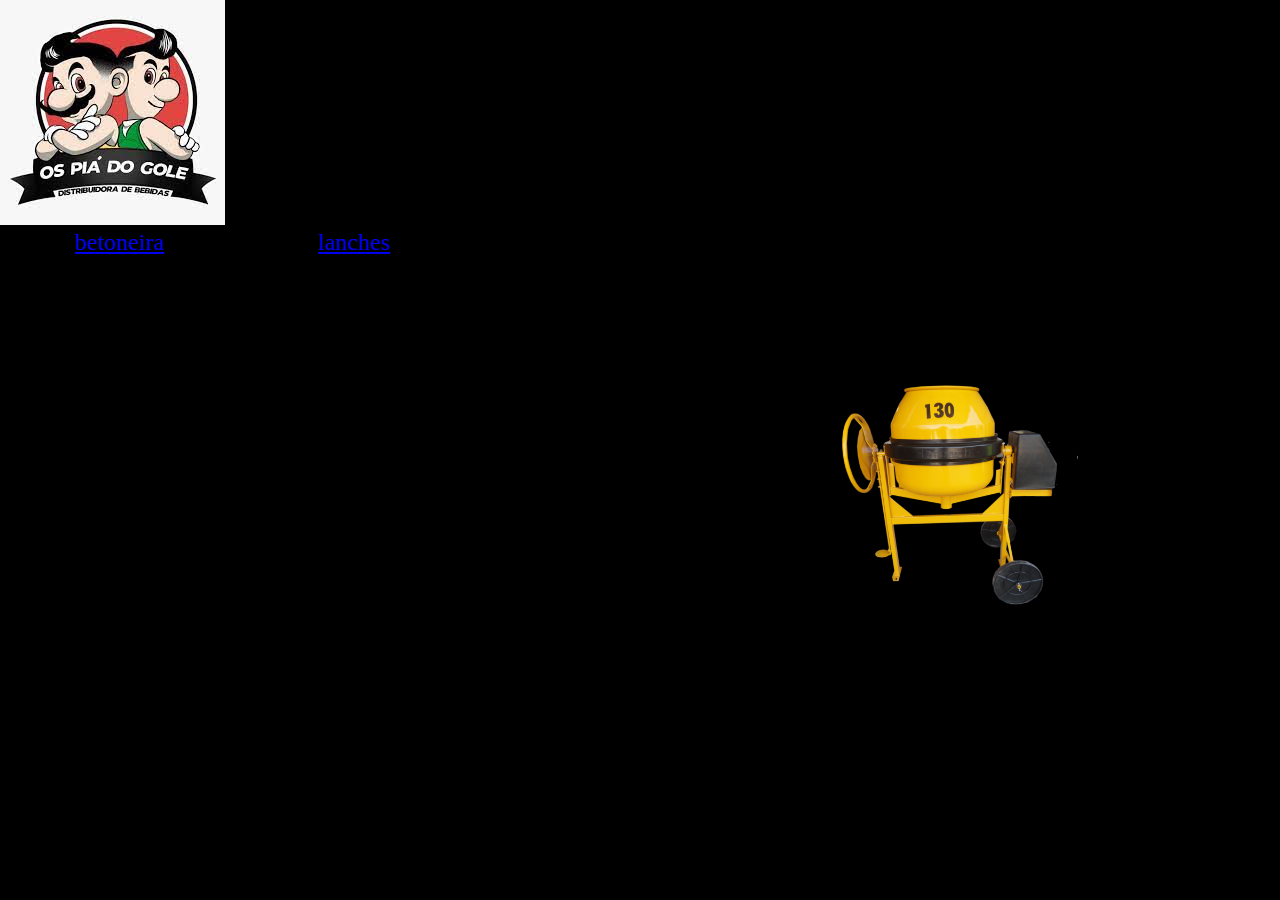
==== index.html @ 465d20d7 "ele" ====
<!DOCTYPE html>
<html lang="pt-br">
<head>

    <meta charset="UTF-8">
    <meta name="viewport" content="width=device-width, initial-scale=1.0">
    <title>Super Mario Betoneira lanches</title>

    <link rel="stylesheet" href="estilo.css">
    <link rel="ico" href="mario.ico" type="ico">
    
</head>

<body>

    <header class="cabecalho">
        
        <img src="imagens/ospiaogole.jpeg" alt="Super Mario Lanches" class="cabecalho-imagem">

        <ul class="cabecalho-lista">
            
            <li class="cabecalho-item"><a href="https://pt.wikipedia.org/wiki/Betoneira#:~:text=Uma%20betoneira%20ou%20misturador%20de,com%20o%20tipo%20de%20obra." target="_blank">betoneira</a></li>
            <li class="cabecalho-item"><a href="lanches.html">lanches</a></li>

        </ul>
       
    </header>

    <section class="secao1">

    <div class="secao1-div">

        <h1 class="sec1-h1">Super Mario Betoneira Lanches</h1><br>
        <p class="secao1-p1">A Betoneira foi fundada em 1916 pelo Mario com o objetivo de destribuir lanches</p><br>
        <p class="secao1-p2">Com sua capacidade de criar lanches deliciosos e crocantes com base em cimento</p>

    </div>

        <img class="secao1-img" src="imagens/betoneira.png" alt="betoneira">
    
    </section>

    
    
</body>
</html>>
---- estilo.css ----
*{
    margin: 0;
    padding: 0;
}

body{

    background-color: #000000;
}

.cabecalho{

    background-color: rgb(255, 255, 255)
    display: flex;
    align-items: center;
    justify-content: space-between;
}

.cabecalho-item{

    display: inline-block;
    margin: 0 75px;
    font-size: 24px;
    
    

    

}

.secao1{

    display: flex;
    align-items: center;
    justify-content: center;
    padding: 100px 0 ;    
    font-size: 25px;
}

.secao1-div{

    width: 50%;
    
}

.secao1-img{

    width: 20%;
    height: 20%;
}
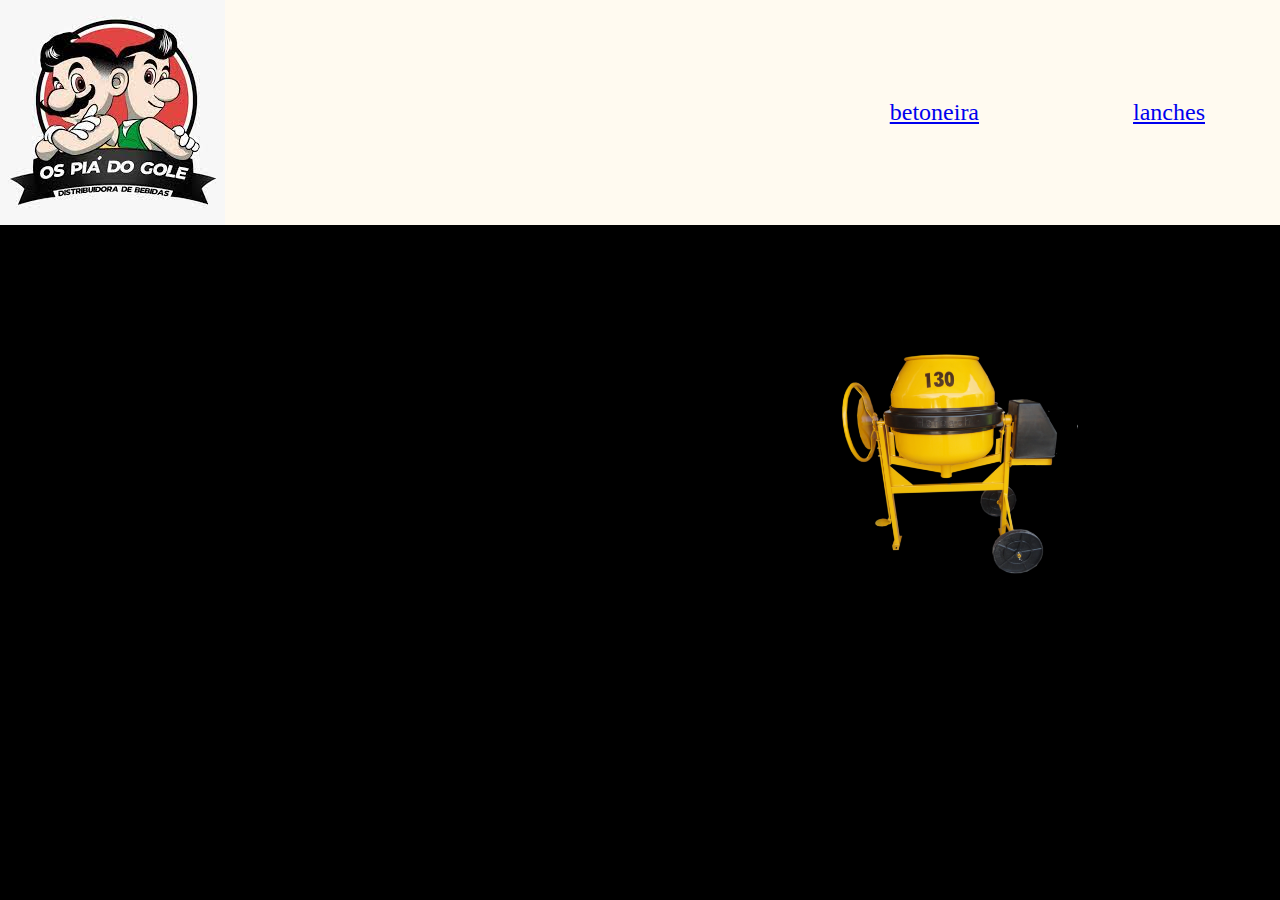
==== commit 7341e49a: "as" ====
--- a/index.html
+++ b/index.html
@@ -40,6 +40,17 @@
     
     </section>
 
+    <section class="secao-2">
+        <h2>Nossos Patrocinadores</h2>
+
+
+
+
+
+
+
+    </section>
+
     
     
 </body>
--- a/estilo.css
+++ b/estilo.css
@@ -10,10 +10,10 @@
 
 .cabecalho{
 
-    background-color: rgb(255, 255, 255)
     display: flex;
     align-items: center;
     justify-content: space-between;
+    background-color:floralwhite
 }
 
 .cabecalho-item{
@@ -21,10 +21,12 @@
     display: inline-block;
     margin: 0 75px;
     font-size: 24px;
-    
-    
+    color: aliceblue;
+    color: aliceblue;
 
-    
+}
+
+cabecalho-imagem{
 
 }
 
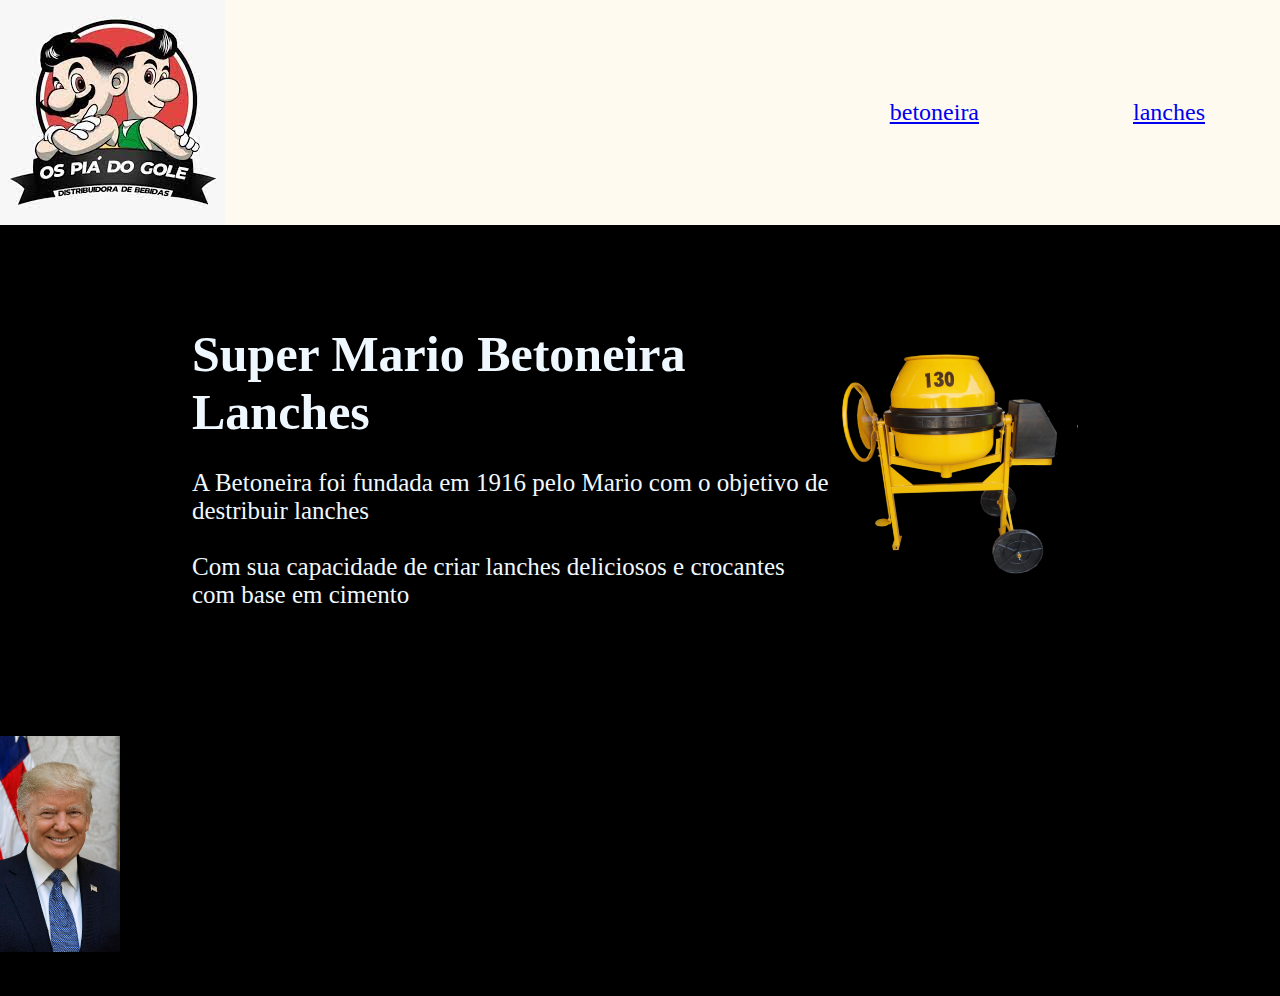
==== commit 67161bb8: "ksudgsd" ====
--- a/index.html
+++ b/index.html
@@ -28,7 +28,7 @@
 
     <section class="secao1">
 
-    <div class="secao1-div">
+    <div class="secao1-textinho">
 
         <h1 class="sec1-h1">Super Mario Betoneira Lanches</h1><br>
         <p class="secao1-p1">A Betoneira foi fundada em 1916 pelo Mario com o objetivo de destribuir lanches</p><br>
@@ -40,18 +40,24 @@
     
     </section>
 
-    <section class="secao-2">
+    <section class="secao2">
+
         <h2>Nossos Patrocinadores</h2>
+
+        <div class="secao2-nossos-patrocinadores">
+            <div class="secao2-div-patrocinadores">
+                <img src="patrocinadores/trump.png" alt="Donald Trump">
+                <h3>Trump</h3>
+
+
+            </div>
 
 
 
 
 
 
-
+        </div>
     </section>
-
-    
-    
 </body>
 </html>> 
--- a/estilo.css
+++ b/estilo.css
@@ -22,7 +22,7 @@
     margin: 0 75px;
     font-size: 24px;
     color: aliceblue;
-    color: aliceblue;
+    
 
 }
 
@@ -39,9 +39,10 @@
     font-size: 25px;
 }
 
-.secao1-div{
+.secao1-textinho{
 
     width: 50%;
+    color: aliceblue;
     
 }
 
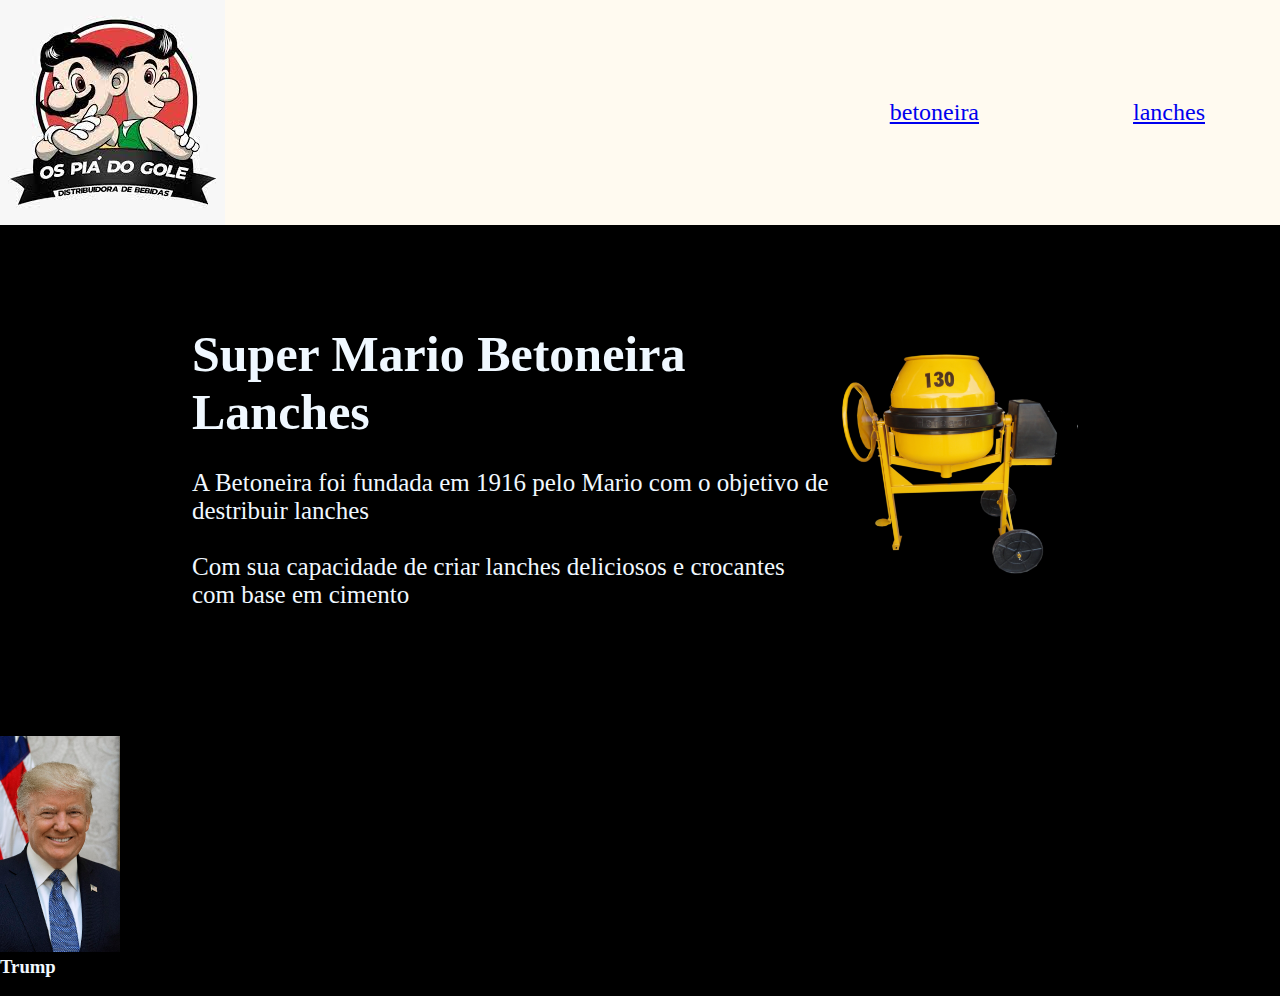
==== commit 60c3fa5d: "adas" ====
--- a/index.html
+++ b/index.html
@@ -45,7 +45,9 @@
         <h2>Nossos Patrocinadores</h2>
 
         <div class="secao2-nossos-patrocinadores">
+            
             <div class="secao2-div-patrocinadores">
+
                 <img src="patrocinadores/trump.png" alt="Donald Trump">
                 <h3>Trump</h3>
 
--- a/estilo.css
+++ b/estilo.css
@@ -51,6 +51,10 @@
     width: 20%;
     height: 20%;
 }
+
+.secao2-nossos-patrocinadores{
+    color: aliceblue;
+}
     
 
 
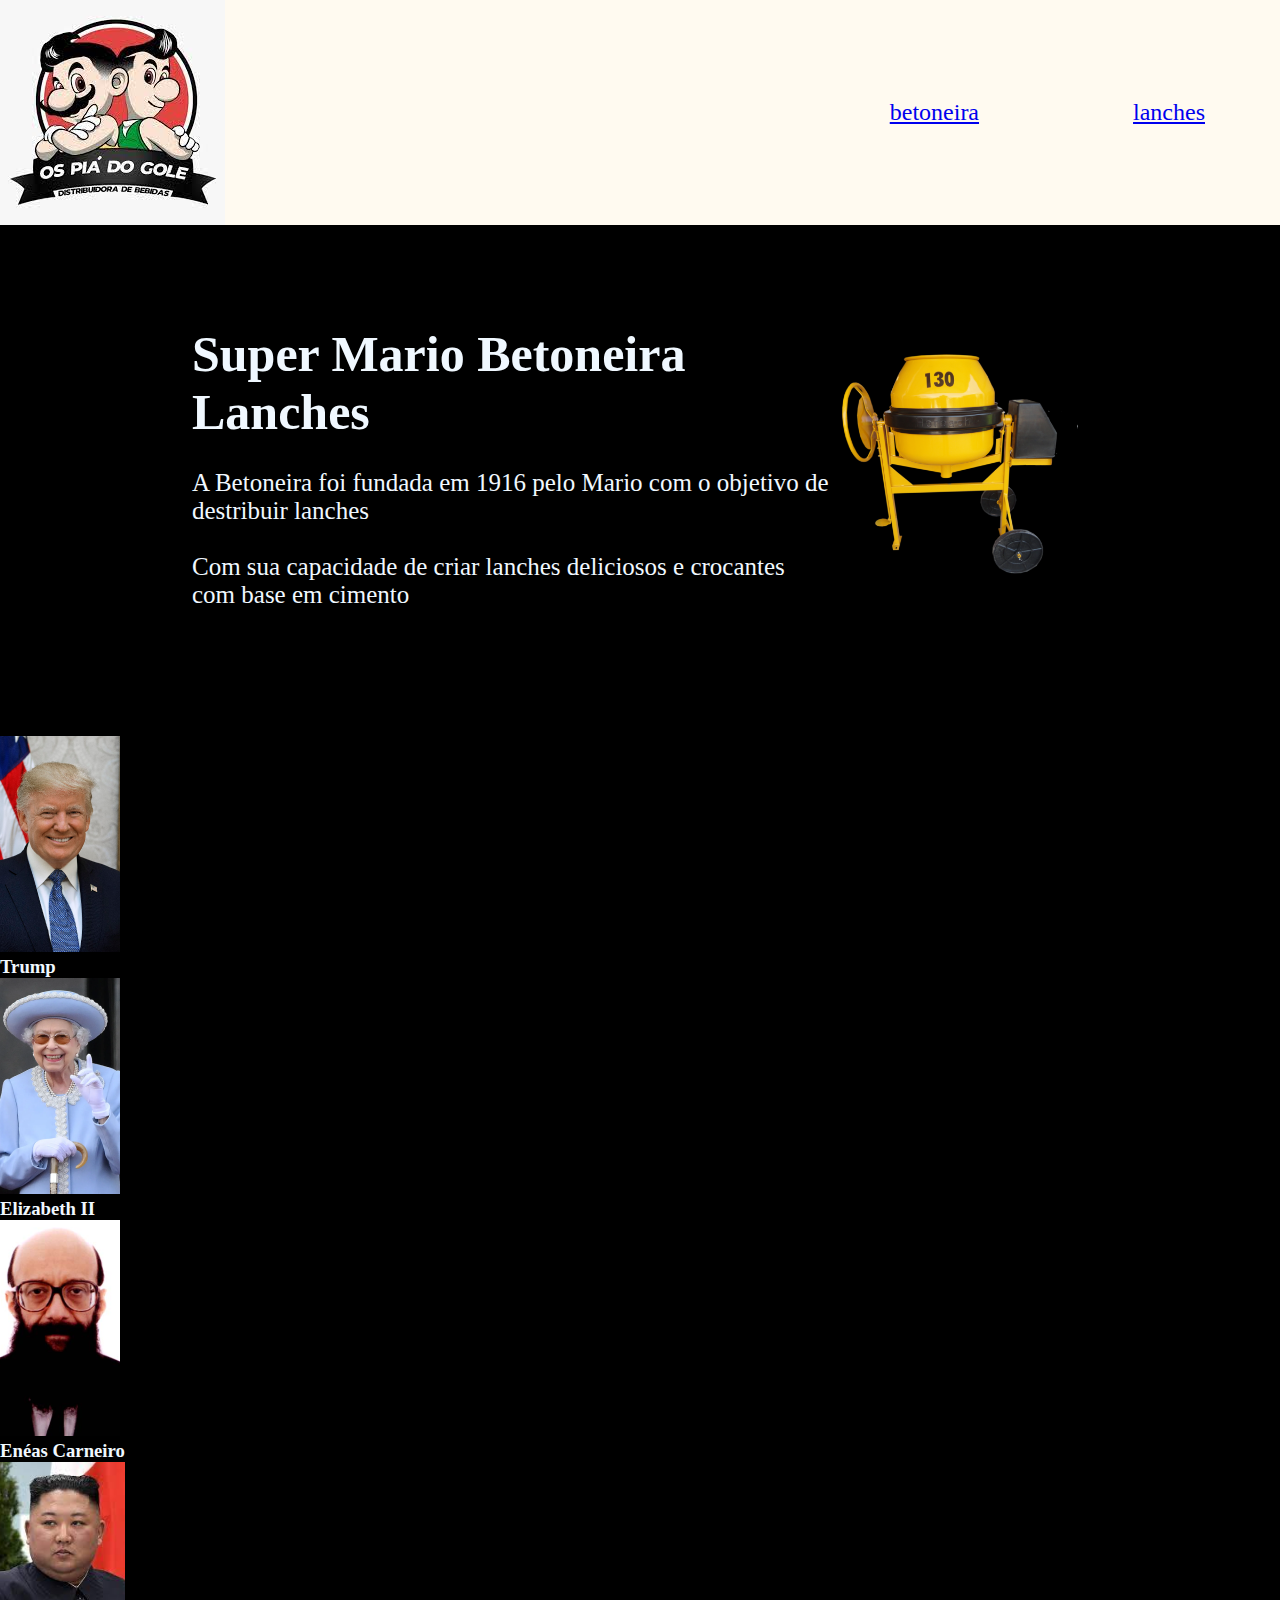
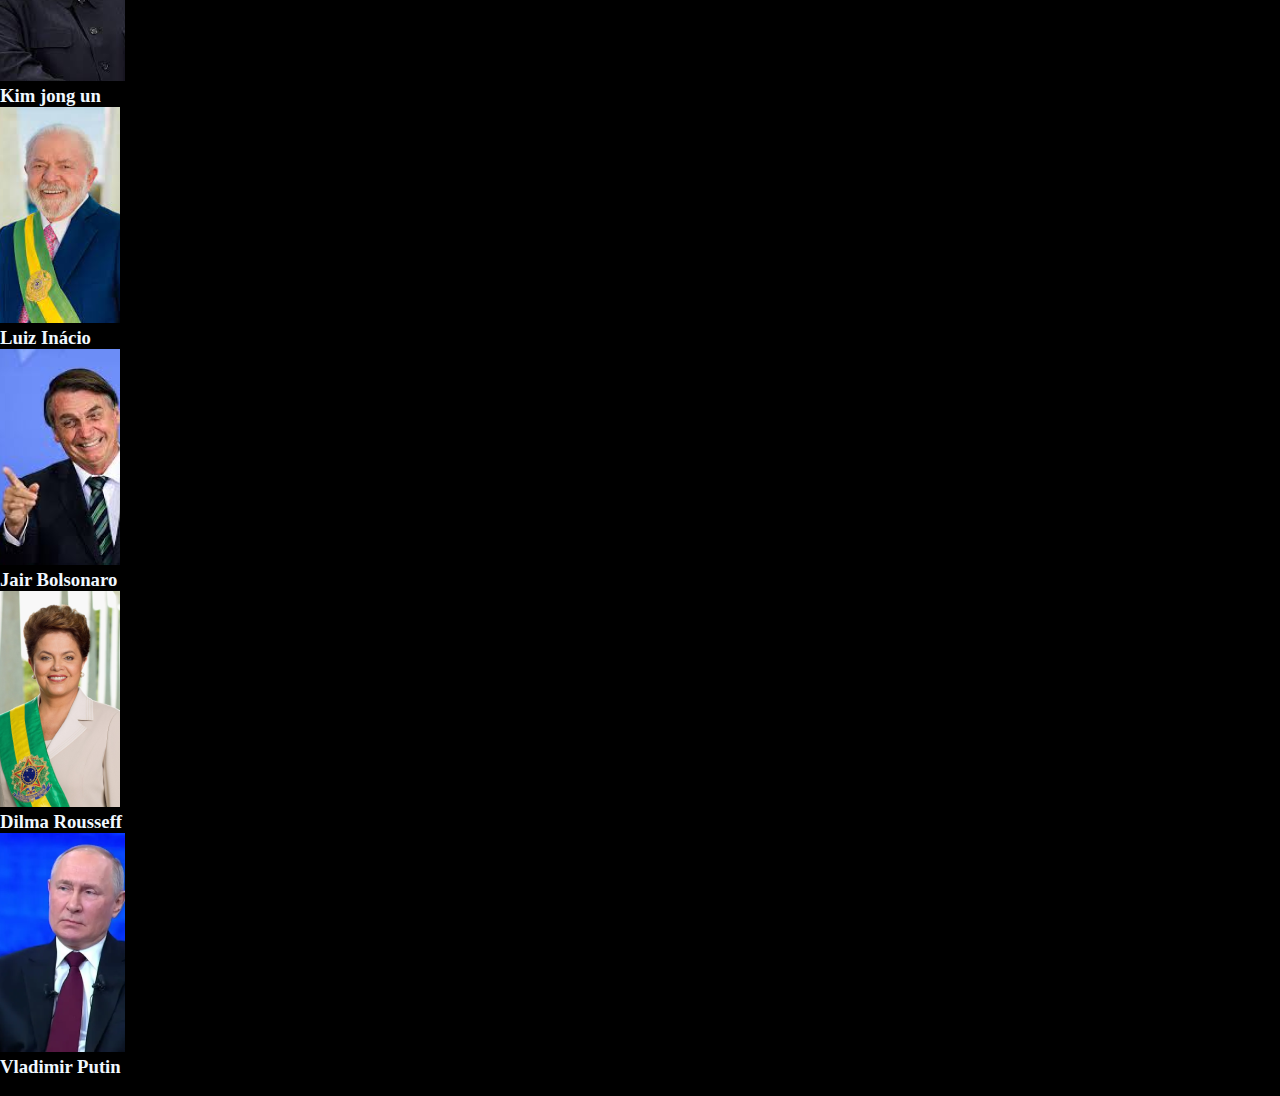
==== commit 5ac6978e: "opa" ====
--- a/index.html
+++ b/index.html
@@ -45,20 +45,63 @@
         <h2>Nossos Patrocinadores</h2>
 
         <div class="secao2-nossos-patrocinadores">
-            
+
             <div class="secao2-div-patrocinadores">
 
                 <img src="patrocinadores/trump.png" alt="Donald Trump">
                 <h3>Trump</h3>
 
+            </div>
+
+            <div class="secao2-div-patrocinadores">
+
+                <img src="patrocinadores/rainha.png" alt="Elizabeth II">
+                <h3>Elizabeth II</h3>
 
             </div>
 
+            <div class="secao2-div-patrocinadores">
 
+                <img src="patrocinadores/eneias.png" alt="Enéas Carneiro">
+                <h3>Enéas Carneiro</h3>
 
+            </div>
 
+            <div class="secao2-div-patrocinadores">
 
+                <img src="patrocinadores/jong.png" alt="Kim jong un">
+                <h3>Kim jong un</h3>
 
+            </div>
+
+            <div class="secao2-div-patrocinadores">
+
+                <img src="patrocinadores/lula.png" alt="Luiz Inácio">
+                <h3>Luiz Inácio</h3>
+
+            </div>
+
+            <div class="secao2-div-patrocinadores">
+
+                <img src="patrocinadores/bonoro.png" alt="Jair Bolsonaro">
+                <h3>Jair Bolsonaro</h3>
+
+            </div>
+
+            <div class="secao2-div-patrocinadores">
+
+                <img src="patrocinadores/dilma.png" alt="Dilma Rousseff">
+                <h3>Dilma Rousseff</h3>
+
+            </div>
+
+            <div class="secao2-div-patrocinadores">
+
+                <img src="patrocinadores/putin.png" alt="Vladimir Putin">
+                <h3>Vladimir Putin</h3>
+
+            </div>
+            
         </div>
     </section>
 </body>
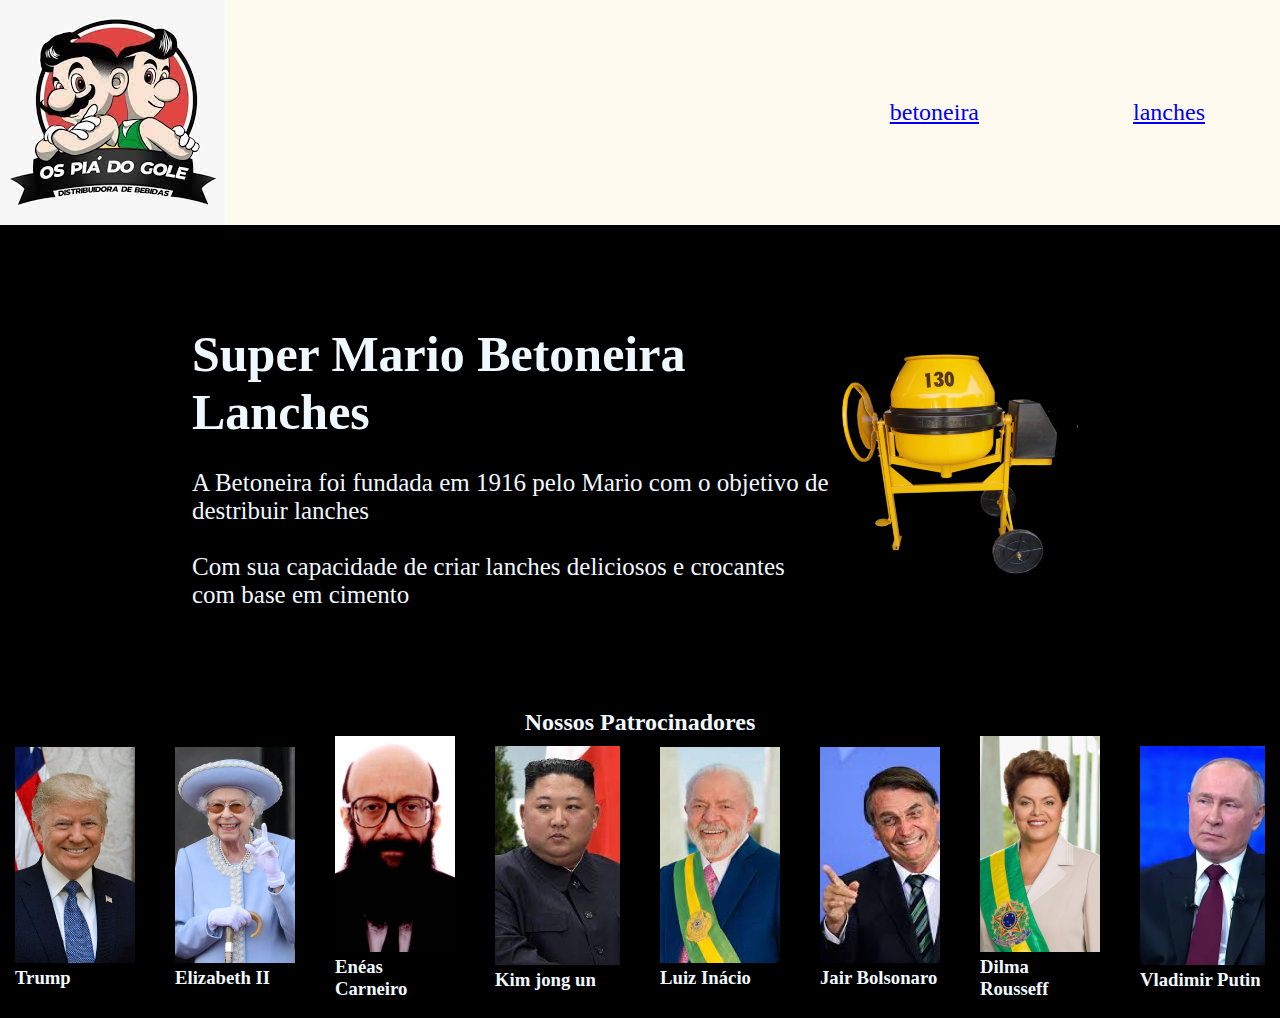
==== commit b6b3ac60: "shia" ====
--- a/index.html
+++ b/index.html
@@ -42,7 +42,7 @@
 
     <section class="secao2">
 
-        <h2>Nossos Patrocinadores</h2>
+        <h2 class="secao2-titulo">Nossos Patrocinadores</h2>
 
         <div class="secao2-nossos-patrocinadores">
 
--- a/estilo.css
+++ b/estilo.css
@@ -54,9 +54,28 @@
 
 .secao2-nossos-patrocinadores{
     color: aliceblue;
+    display: flex;
+    align-items: center;
+    justify-content: center;
+}
+
+.secao2-div-patrocinadores{
+    margin: 0 20px;
+}
+
+.secao2{
+    color: aliceblue;
+    
 }
     
+.secao2-titulo{
 
+    display: flex;
+    align-items: center;
+    justify-content: center;
+
+
+}
 
    
 
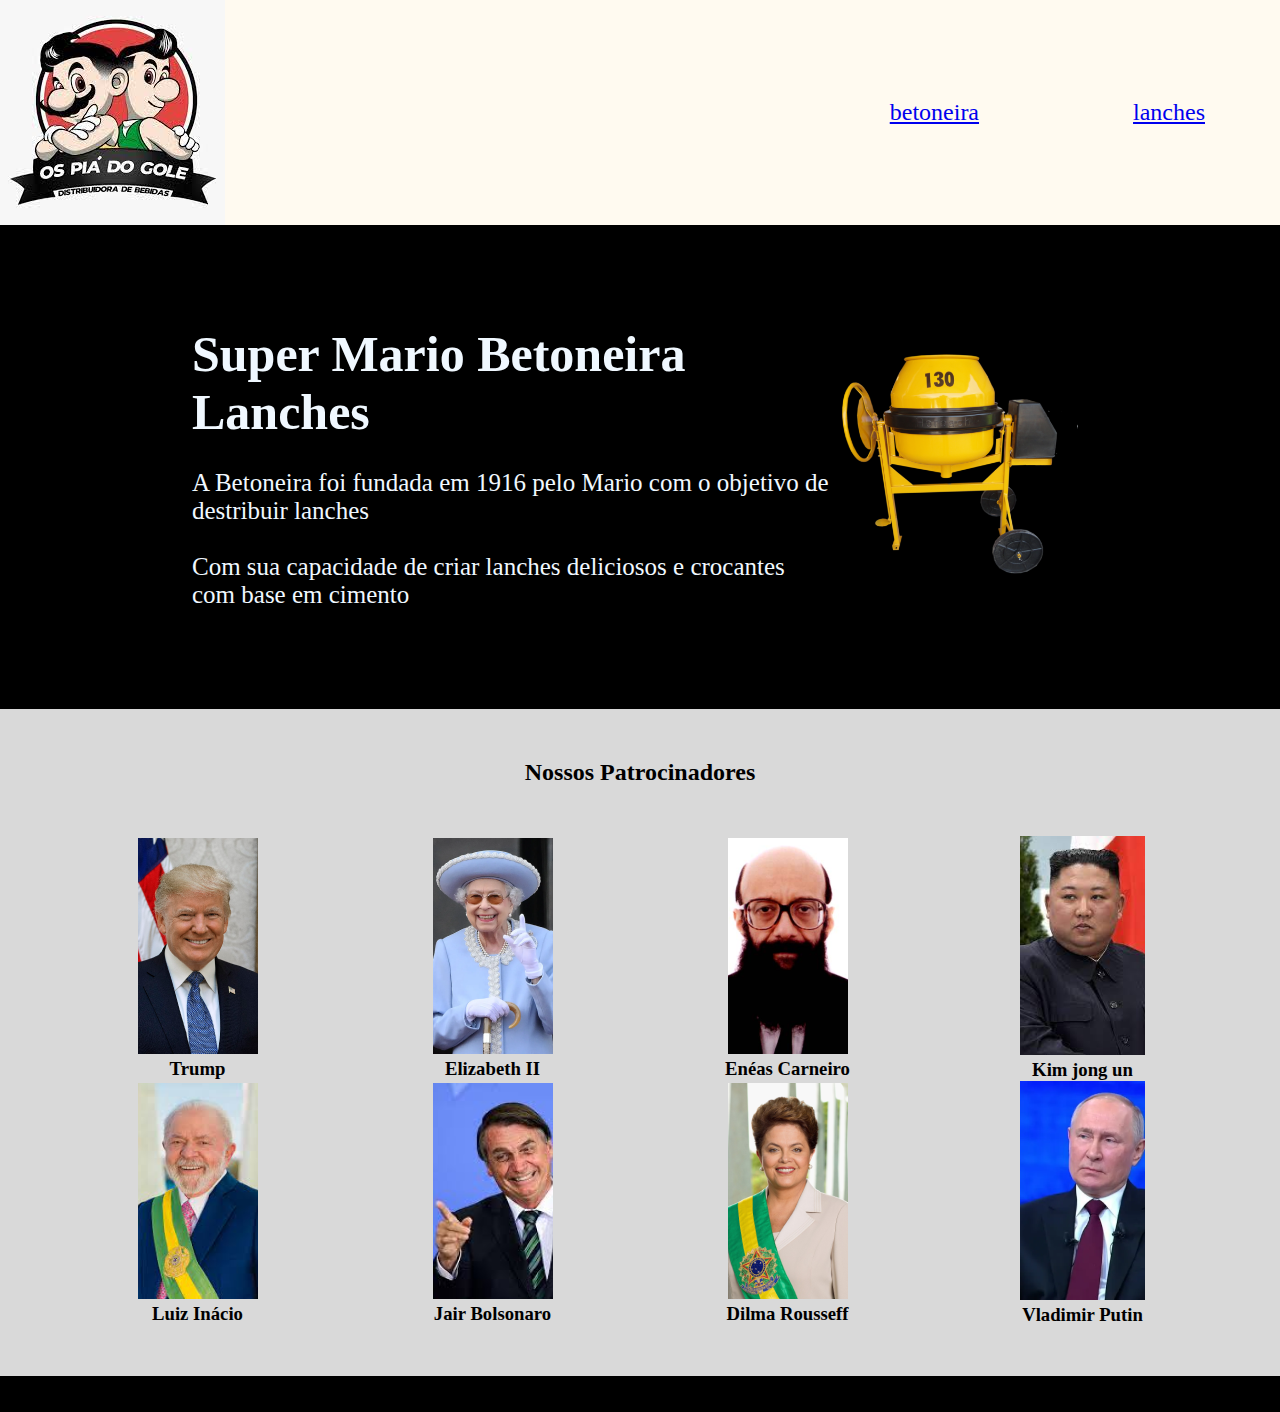
==== commit 33bd736e: "1" ====
--- a/index.html
+++ b/index.html
@@ -104,5 +104,8 @@
             
         </div>
     </section>
+    <footer class="rodape">
+       <img src="./ospiadogole.png" alt="">
+    </footer>
 </body>
 </html>> 
--- a/estilo.css
+++ b/estilo.css
@@ -28,6 +28,8 @@
 
 cabecalho-imagem{
 
+    width: 150px;
+
 }
 
 .secao1{
@@ -53,10 +55,10 @@
 }
 
 .secao2-nossos-patrocinadores{
-    color: aliceblue;
-    display: flex;
+    display: grid;
+    grid-template-columns: 25% 25% 25% 25%;
     align-items: center;
-    justify-content: center;
+    padding-top: 50px;
 }
 
 .secao2-div-patrocinadores{
@@ -64,7 +66,10 @@
 }
 
 .secao2{
-    color: aliceblue;
+    color: rgb(0, 0, 0);
+    background-color: #D9D9D9;
+    text-align: center;
+    padding: 50px;px 0;
     
 }
     
@@ -74,7 +79,6 @@
     align-items: center;
     justify-content: center;
 
-
 }
 
    
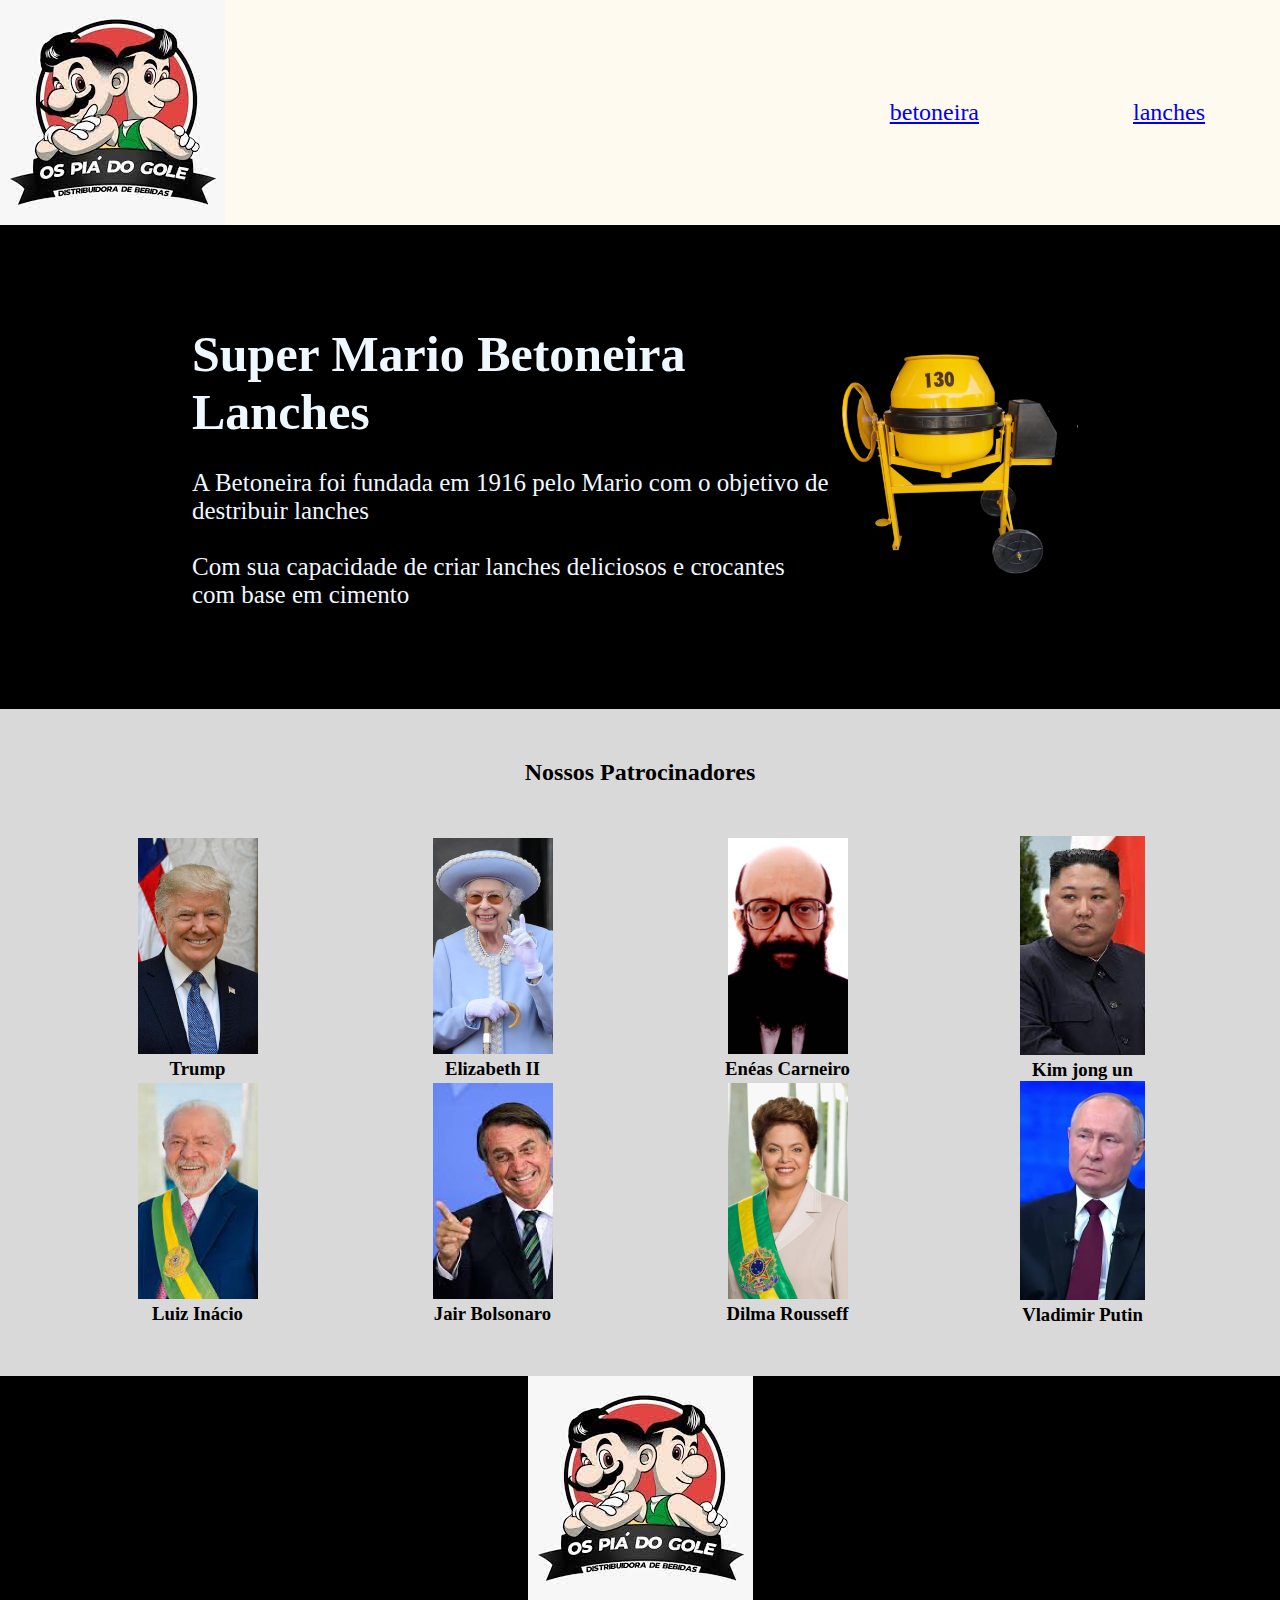
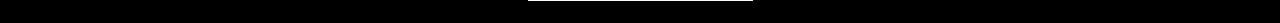
==== commit c7c03d12: "z" ====
--- a/index.html
+++ b/index.html
@@ -105,7 +105,7 @@
         </div>
     </section>
     <footer class="rodape">
-       <img src="./ospiadogole.png" alt="">
+       <img src="./imagens/ospiaogole.jpeg" alt="">
     </footer>
 </body>
 </html>> 
--- a/estilo.css
+++ b/estilo.css
@@ -81,5 +81,7 @@
 
 }
 
-   
+   .rodape{
+    text-align: center;
+   }
 
